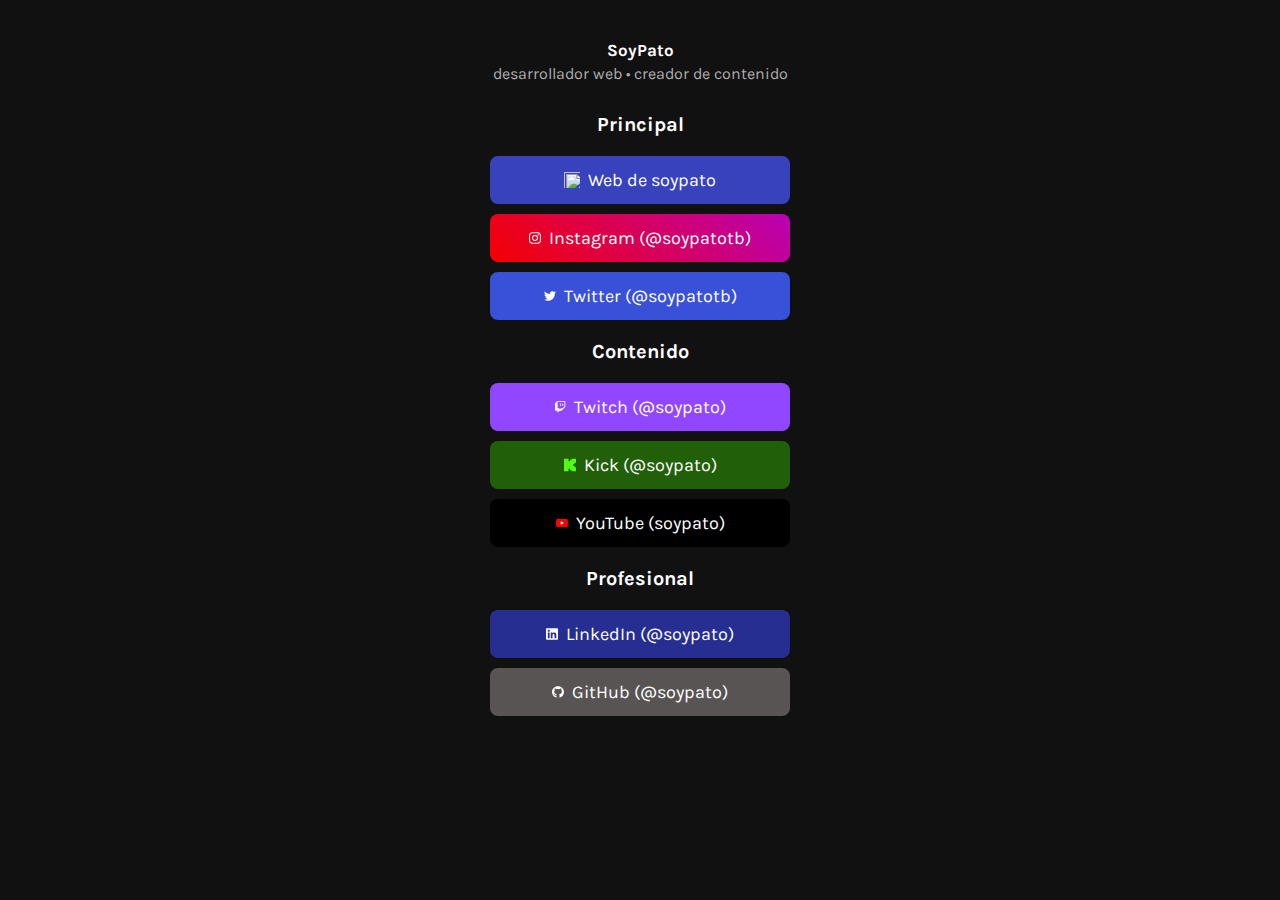
==== index.html @ 169050de "Merge branch 'main' into devPato" ====
<head>
   <meta charset="UTF-8">
   <meta http-equiv="X-UA-Compatible" content="IE=edge">
   <meta name="viewport" content="width=device-width, initial-scale=1.0">
   <link rel="icon" type="image/png" href="https://i.ibb.co/5KbJ92t/logo-soypato-small.png">
   <link rel="preconnect" href="https://fonts.googleapis.com">
   <link rel="preconnect" href="https://fonts.gstatic.com" crossorigin>
   <link href="https://fonts.googleapis.com/css2?family=Karla&display=swap" rel="stylesheet">
   <link rel="stylesheet" href="css/brands.css">
   <link rel="stylesheet" href="css/mobile.css">
   <link rel="stylesheet" href="css/tablet.css">
   <link rel="stylesheet" href="css/desktop.css">
   <meta name="description" content="Desarrollo, educación. Nunca parar de aprender, 18 años, Mar del Plata">
   <meta name="keywords" content="desarrollo web, programación, portfolio, aprendizaje, Argentina, front-end, HTML, CSS, JavaScript">
   <title>Patricio Tubio (soypato)</title>
</head>
<body>
   <main>
      <div class="disGrid">
         <div class="presentation">
            <img src="https://avatars.githubusercontent.com/u/77248407?s=400&u=fc155af948372209d550a574942c5b77787ea959&v=4" alt="">
            <a href="index.html">
               <h1>SoyPato</h1>
            </a>
            <p class="description">desarrollador web • creador de contenido</p>
         </div>
         <div class="gradient-redes">
         <h2>Principal</h2>
         <!-- Web -->
         <a class="button button-web" href="https://soypato.github.io/" target="_blank" rel="noopener">
            <img class="icon" src="https://i.ibb.co/5KbJ92t/logo-soypato-small.png" alt="Web Logo">Web de soypato</a>

        <!-- Instagram -->
        <a class="button button-instagram" href="https://www.instagram.com/soypatotb" target="_blank" rel="noopener">
            <img class="icon" src="images/icons/instagram.svg" alt="Instagram Logo">Instagram (@soypatotb)</a>

        <!-- Twitter -->
        <a class="button button-twit" href="https://www.twitter.com/soypatotb" target="_blank" rel="noopener">
         <img class="icon" src="images/icons/twitter.svg" alt="Twitter Logo">Twitter (@soypatotb)</a> 

        <h2>Contenido</h2>
        <!-- Twitch -->
        <a class="button button-twitch" href="https://www.twitch.tv/soypato" target="_blank" rel="noopener">
         <img class="icon" src="images/icons/twitch.svg" alt="Twitch Logo">Twitch (@soypato)</a>
        
         <!-- Kick -->
        <a class="button button-kick" href="https://www.kick.com/soypato" target="_blank" rel="noopener">
         <img class="icon" src="images/icons/kick.svg" alt="Twitch Logo">Kick (@soypato)</a>

         
        <!-- YouTube -->
        <a class="button button-yt" href="https://www.youtube.com/channel/UCUxA45rIKZcuRpy7NOw_0kg" target="_blank" rel="noopener">
         <img class="icon" src="images/icons/youtube.svg" alt="YouTube Logo">YouTube (soypato)</a>
         
         <h2>Profesional</h2>
        
         <!-- LinkedIn -->
         <a class="button button-linkedin" href="https://www.linkedin.com/in/soypato/" target="_blank" rel="noopener">
         <img class="icon" src="images/icons/linkedin.svg" alt="LinkedIn Logo">LinkedIn (@soypato)</a>

         <!-- GitHub -->
        <a class="button button-github" href="https://www.github.com/soypato" target="_blank" rel="noopener">
        <img class="icon" src="images/icons/github.svg" alt="GitHub Logo">GitHub (@soypato)</a>   
                

         <!-- Mastodon -->
         <!-- <a rel="me" class="button button-mastodon" href="https://mastodon.la/@soypato" target="_blank" rel="noopener"> -->
         <!-- <img class="icon" src="images/icons/mastodon.svg" alt="LinkedIn Logo">Mastodon (@soypato)</a> -->


        <!-- TikTok -->
        <!-- <a class="button button-tiktok" href="https://www.tiktok.com/@soypatotb" target="_blank" rel="noopener">
            <img class="icon" src="images/icons/tiktok.svg" alt="TikTok Logo">TikTok</a> -->

        <!-- Discord -->
        <!-- <a class="button button-discord" href="https://discord.com/invite/heZwzt7F9V" target="_blank" rel="noopener">
            <img class="icon" src="images/icons/discord.svg" alt="Discord Logo">Comunidad de Discord</a> -->


         </div>

      </div>
   </main>
</body>
---- css/brands.css ----
.button,button {
  text-align: center;
  width: 30rem;
  font-size: 1.8rem;
  line-height: 48px;
  border-radius: 8px;
  cursor: pointer
}

.button:focus,button:hover {
  color: #333;
  border-color: #888;
  outline: 0
}

.button.button-primary {
  color: #fff;
  filter: brightness(90%)
}

.button.button-primary:focus,.button.button-primary:hover {
  color: #fff;
  filter: brightness(90%)
}

.icon {
  padding: 0 8px 3.5px 0;
  vertical-align: middle;
  width: 20px;
  height: 20px
}

.button.button-default:focus,.button.button-default:hover,.button.button-discord:focus,.button.button-discord:hover,.button.button-github:focus,.button.button-github:hover,.button.button-instagram:focus,.button.button-instagram:hover,.button.button-linkedin:focus,.button.button-linkedin:hover,.button.button-paypal:focus,.button.button-paypal:hover,.button.button-tiktok:focus,.button.button-tiktok:hover,.button.button-twit:focus,.button.button-twit:hover,.button.button-twitch:focus,.button.button-twitch:hover,.button.button-web:focus,.button.button-web:hover,.button.button-yt:focus,.button.button-yt:hover,.mercadopago-button:focus,.mercadopago-button:hover {
  filter: brightness(90%)
}

.mercadopago-button {
  color: #000;
  background-color: #009ee3
}

.mercadopago-logo {
  width: 3.1rem
}

.button.button-paypal {
  color: #fff;
  background-color: #003087
}

.button.button-discord {
  color: #fff;
  background-color: #5865f2
}

.button.button-linkedin {
  color: #fff;
  background-color: #272e92
}

.button.button-instagram {
  color: #fff;
  background-image: linear-gradient(-135deg,#b900b4,#f50000)
}

.button.button-tiktok {
  color: #fff;
  background-color: #000
}

.button.button-twitch {
  color: #fff;
  background-color: #9146ff
}

.button.button-twit {
  color: #fff;
  background-color: #3951d8
}

.button.button-web {
  color: #fff;
  background-color: #3742bc
}

.button-web>img {
  width: 2.4rem
}

.button.button-yt {
  color: #fff;
  background-color: #000
}

.button.button-github {
  background-color: #585454;
  color: #fff
}

.button.button-kick {
  background-color:#216009;
  color: #fff
}
.button.button-kick:hover {
  filter: brightness(90%);
}
---- css/mobile.css ----
* {
  margin: 0;
  padding: 0;
  box-sizing: border-box;
}

html {
  font-size: 62.5%;
}

/* :root {
  --first-color: ;
  --accent-color: ;
  --third-color: ;
} */

@media (min-width: 200px) {
  body {
    font-family: 'Karla', sans-serif;
    background-color: #111;
    color: #fff;
  }
  a {
    text-decoration: none;
  }
  main {
    z-index: 20;
  }
  .disGrid {
    grid-area: 1 / 2;
  }
  .presentation{
    margin-top: 3rem;
  }
  .presentation > img {
    max-width: 9.5rem;
    display: block;
    margin: auto;
    border-radius: 10rem;
    margin-top: 2rem;
    box-shadow: rgba(0, 0, 0, 0.2) 0px 8px 24px;

  }
  h1 {
    margin: 1rem 0 .4rem 0;
    text-align: center;
    font-size: 1.7rem;
    color: #fff;
  }
  .description {
    font-size: 1.6em;
    text-align: center;
    color: rgb(175, 173, 173);
    margin-bottom: 2rem;
  }
  
  h2 {
    padding: 1rem 0 1rem 0;
    font-size: 2rem;
    text-align: center;

  }
  .titleRed {
    font-size: 1.4rem;
    text-align: center;
    border-radius: 0.3rem;
    padding: 1.8rem 2rem;
    margin: 1rem 0;
    background-color: #000000a5;
    color: #fff;
    
  }
  .titleRed:hover {
    background-color: #fff;
    transition: 0.1s;
    color: #000;
  }
  .titleRed a {
    color: #fff;
  }
  .titleRed p {
    color: #fff;
  }
  .titleRed p:hover {
    color: #000;
  }
  .titleRed a:hover {
    color: #000;
  }
  .gradient-redes{
    display: grid;
    grid-gap: 1rem;
    justify-content: space-around;
    margin-bottom: 2rem;
  }
  footer {
    margin: 2rem 0;
    text-align: center;
    font-size: 1.3rem;
  }
}
---- css/tablet.css ----
@media (min-width: 768px) {

    .navbar{
       padding: 1.4rem 3rem; 
    }
    .middleGrid{
        display: grid;
        grid-template-columns: 1fr 3fr 1fr;
    }
    #formDollar{
        grid-area: 1 / 2;
    }

    .gridGallery{
        grid-template-columns: repeat(auto-fit, minmax(20rem, 1fr));
    }
}
---- css/desktop.css ----
@media (min-width: 1024px) {
    section {
         grid-template-columns: .8fr 2fr .8fr;
    }
    .linkDescription{
        grid-template-columns: 1fr 3fr 1fr;
    }
    .results span, .results p{
        font-size: 1.8rem;
    }
}
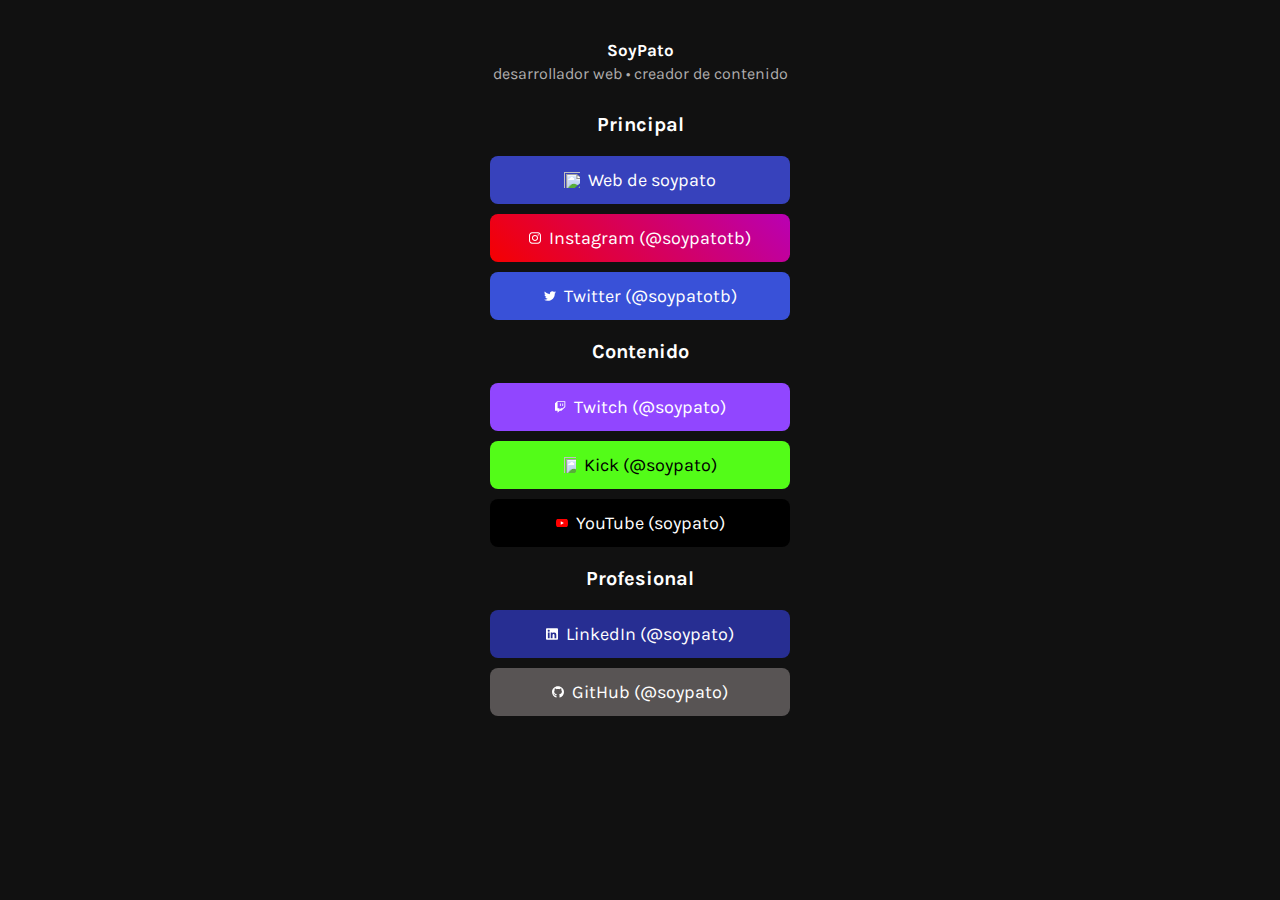
==== commit 2ededd67: "fix Kick colors" ====
--- a/index.html
+++ b/index.html
@@ -45,7 +45,7 @@
         
          <!-- Kick -->
         <a class="button button-kick" href="https://www.kick.com/soypato" target="_blank" rel="noopener">
-         <img class="icon" src="images/icons/kick.svg" alt="Twitch Logo">Kick (@soypato)</a>
+         <img class="icon" src="images/icons/kick-alt.svg" alt="Twitch Logo">Kick (@soypato)</a>
 
          
         <!-- YouTube -->
--- a/css/brands.css
+++ b/css/brands.css
@@ -98,8 +98,8 @@
 }
 
 .button.button-kick {
-  background-color:#216009;
-  color: #fff
+  background-color:#53fc18;
+  color:  #000;
 }
 .button.button-kick:hover {
   filter: brightness(90%);
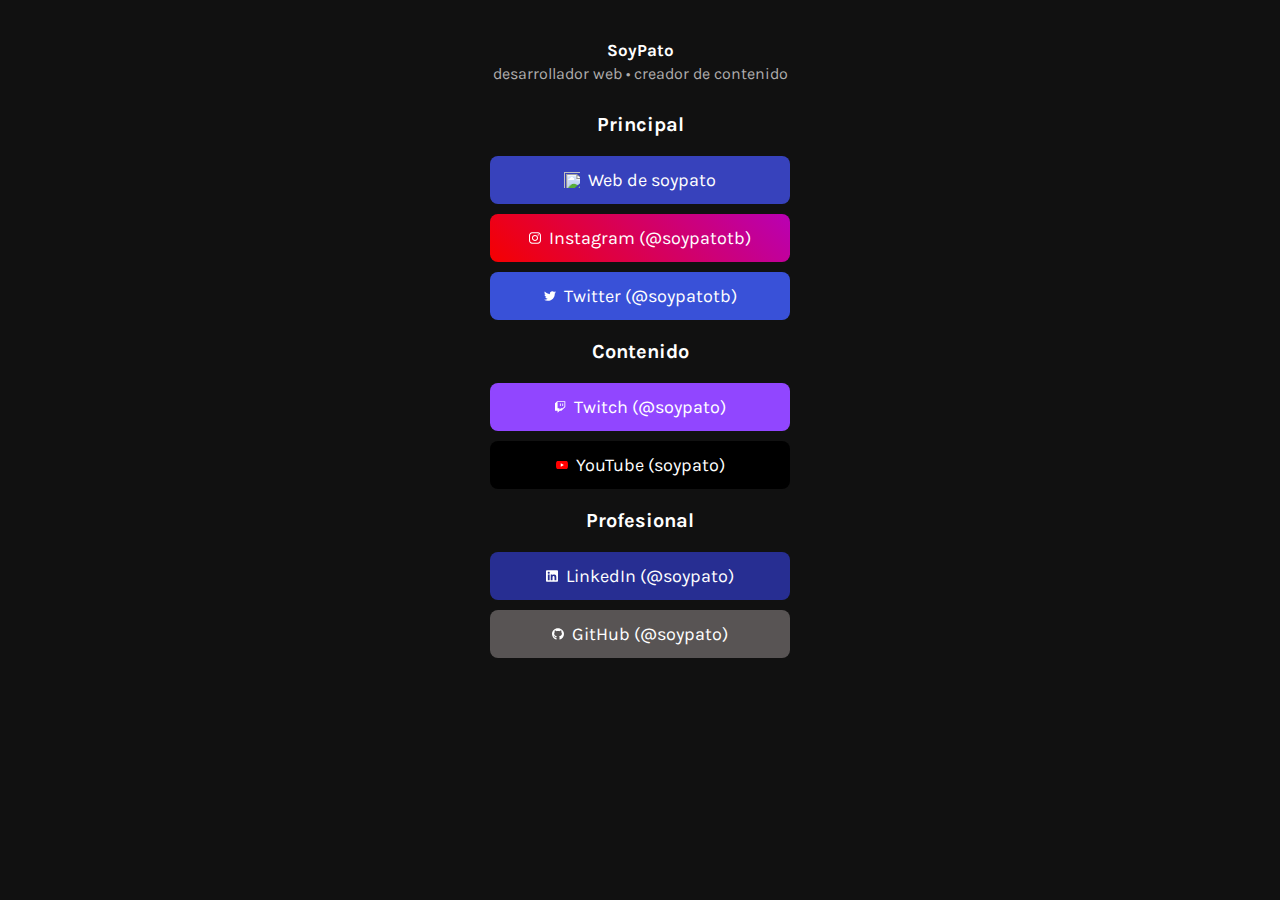
==== commit 9e981590: "comm kick" ====
--- a/index.html
+++ b/index.html
@@ -42,12 +42,7 @@
         <!-- Twitch -->
         <a class="button button-twitch" href="https://www.twitch.tv/soypato" target="_blank" rel="noopener">
          <img class="icon" src="images/icons/twitch.svg" alt="Twitch Logo">Twitch (@soypato)</a>
-        
-         <!-- Kick -->
-        <a class="button button-kick" href="https://www.kick.com/soypato" target="_blank" rel="noopener">
-         <img class="icon" src="images/icons/kick-alt.svg" alt="Twitch Logo">Kick (@soypato)</a>
-
-         
+                 
         <!-- YouTube -->
         <a class="button button-yt" href="https://www.youtube.com/channel/UCUxA45rIKZcuRpy7NOw_0kg" target="_blank" rel="noopener">
          <img class="icon" src="images/icons/youtube.svg" alt="YouTube Logo">YouTube (soypato)</a>
@@ -67,7 +62,10 @@
          <!-- <a rel="me" class="button button-mastodon" href="https://mastodon.la/@soypato" target="_blank" rel="noopener"> -->
          <!-- <img class="icon" src="images/icons/mastodon.svg" alt="LinkedIn Logo">Mastodon (@soypato)</a> -->
 
-
+         <!-- Kick -->
+        <!-- <a class="button button-kick" href="https://www.kick.com/soypato" target="_blank" rel="noopener"> -->
+        <!--  <img class="icon" src="images/icons/kick-alt.svg" alt="Twitch Logo">Kick (@soypato)</a> -->
+      
         <!-- TikTok -->
         <!-- <a class="button button-tiktok" href="https://www.tiktok.com/@soypatotb" target="_blank" rel="noopener">
             <img class="icon" src="images/icons/tiktok.svg" alt="TikTok Logo">TikTok</a> -->
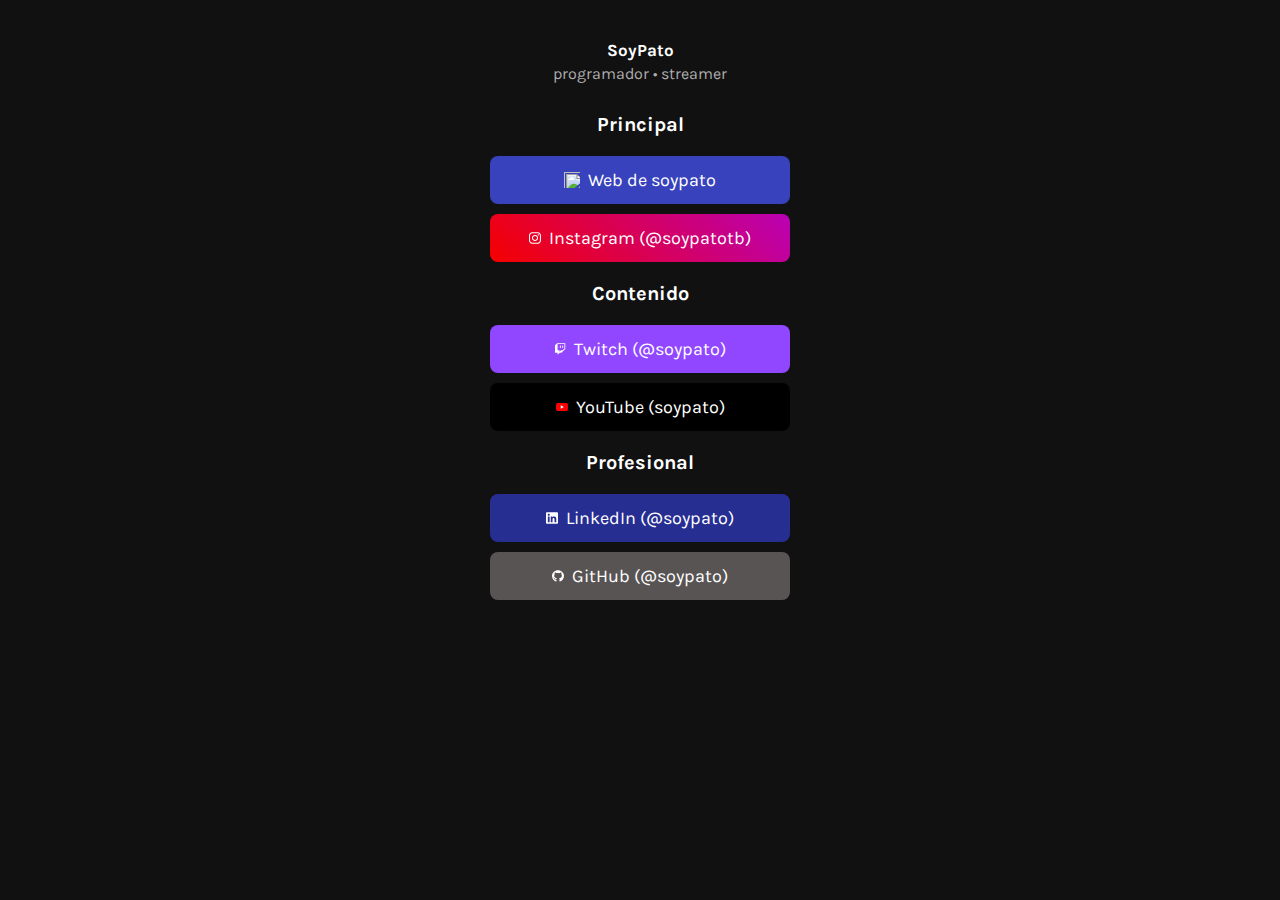
==== commit 02889032: "modify desc" ====
--- a/index.html
+++ b/index.html
@@ -6,11 +6,12 @@
    <link rel="preconnect" href="https://fonts.googleapis.com">
    <link rel="preconnect" href="https://fonts.gstatic.com" crossorigin>
    <link href="https://fonts.googleapis.com/css2?family=Karla&display=swap" rel="stylesheet">
+   <link rel="icon" type="image/png" href="https://raw.githubusercontent.com/soypato/soypato.github.io/main/img/favicon.webp">
    <link rel="stylesheet" href="css/brands.css">
    <link rel="stylesheet" href="css/mobile.css">
    <link rel="stylesheet" href="css/tablet.css">
    <link rel="stylesheet" href="css/desktop.css">
-   <meta name="description" content="Desarrollo, educación. Nunca parar de aprender, 18 años, Mar del Plata">
+   <meta name="description" content="Desarrollo, educación. Nunca parar de aprender, 21 años, Mar del Plata">
    <meta name="keywords" content="desarrollo web, programación, portfolio, aprendizaje, Argentina, front-end, HTML, CSS, JavaScript">
    <title>Patricio Tubio (soypato)</title>
 </head>
@@ -18,25 +19,23 @@
    <main>
       <div class="disGrid">
          <div class="presentation">
+            <!-- WEBP FORMAT -->
             <img src="https://avatars.githubusercontent.com/u/77248407?s=400&u=fc155af948372209d550a574942c5b77787ea959&v=4" alt="">
             <a href="index.html">
                <h1>SoyPato</h1>
             </a>
-            <p class="description">desarrollador web • creador de contenido</p>
+            <p class="description">programador • streamer</p>
          </div>
          <div class="gradient-redes">
          <h2>Principal</h2>
          <!-- Web -->
          <a class="button button-web" href="https://soypato.github.io/" target="_blank" rel="noopener">
-            <img class="icon" src="https://i.ibb.co/5KbJ92t/logo-soypato-small.png" alt="Web Logo">Web de soypato</a>
+            <img class="icon" src="https://raw.githubusercontent.com/soypato/soypato.github.io/main/img/favicon.webp" alt="Web Logo">Web de soypato</a>
 
         <!-- Instagram -->
         <a class="button button-instagram" href="https://www.instagram.com/soypatotb" target="_blank" rel="noopener">
             <img class="icon" src="images/icons/instagram.svg" alt="Instagram Logo">Instagram (@soypatotb)</a>
 
-        <!-- Twitter -->
-        <a class="button button-twit" href="https://www.twitter.com/soypatotb" target="_blank" rel="noopener">
-         <img class="icon" src="images/icons/twitter.svg" alt="Twitter Logo">Twitter (@soypatotb)</a> 
 
         <h2>Contenido</h2>
         <!-- Twitch -->
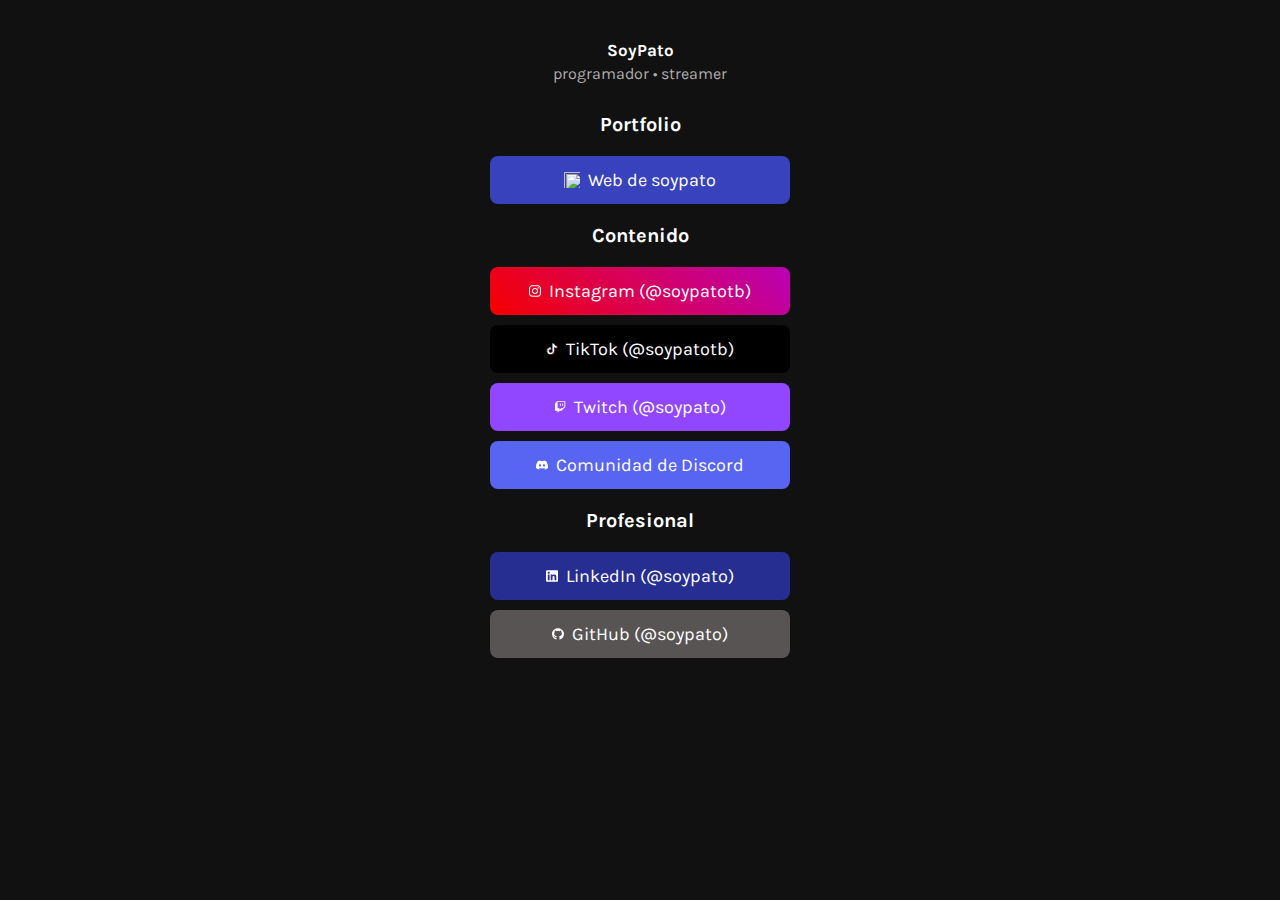
==== commit 833040aa: "Update favicon and rearrange buttons" ====
--- a/index.html
+++ b/index.html
@@ -6,76 +6,86 @@
    <link rel="preconnect" href="https://fonts.googleapis.com">
    <link rel="preconnect" href="https://fonts.gstatic.com" crossorigin>
    <link href="https://fonts.googleapis.com/css2?family=Karla&display=swap" rel="stylesheet">
-   <link rel="icon" type="image/png" href="https://raw.githubusercontent.com/soypato/soypato.github.io/main/img/favicon.webp">
+   <link rel="icon" type="image/png"
+      href="https://raw.githubusercontent.com/soypato/soypato.github.io/main/img/favicon.webp">
    <link rel="stylesheet" href="css/brands.css">
    <link rel="stylesheet" href="css/mobile.css">
    <link rel="stylesheet" href="css/tablet.css">
    <link rel="stylesheet" href="css/desktop.css">
    <meta name="description" content="Desarrollo, educación. Nunca parar de aprender, 21 años, Mar del Plata">
-   <meta name="keywords" content="desarrollo web, programación, portfolio, aprendizaje, Argentina, front-end, HTML, CSS, JavaScript">
+   <meta name="keywords"
+      content="desarrollo web, programación, portfolio, aprendizaje, Argentina, front-end, HTML, CSS, JavaScript">
    <title>Patricio Tubio (soypato)</title>
 </head>
+
 <body>
    <main>
       <div class="disGrid">
          <div class="presentation">
             <!-- WEBP FORMAT -->
-            <img src="https://avatars.githubusercontent.com/u/77248407?s=400&u=fc155af948372209d550a574942c5b77787ea959&v=4" alt="">
+            <img
+               src="https://avatars.githubusercontent.com/u/77248407?s=400&u=fc155af948372209d550a574942c5b77787ea959&v=4"
+               alt="">
             <a href="index.html">
                <h1>SoyPato</h1>
             </a>
             <p class="description">programador • streamer</p>
          </div>
          <div class="gradient-redes">
-         <h2>Principal</h2>
-         <!-- Web -->
-         <a class="button button-web" href="https://soypato.github.io/" target="_blank" rel="noopener">
-            <img class="icon" src="https://raw.githubusercontent.com/soypato/soypato.github.io/main/img/favicon.webp" alt="Web Logo">Web de soypato</a>
-
-        <!-- Instagram -->
-        <a class="button button-instagram" href="https://www.instagram.com/soypatotb" target="_blank" rel="noopener">
-            <img class="icon" src="images/icons/instagram.svg" alt="Instagram Logo">Instagram (@soypatotb)</a>
+            <h2>Portfolio</h2>
+            <!-- Web -->
+            <a class="button button-web" href="https://soypato.github.io/" target="_blank" rel="noopener">
+               <img class="icon" src="https://raw.githubusercontent.com/soypato/soypato.github.io/main/img/favicon.webp"
+                  alt="Web Logo">Web de soypato</a>
 
 
-        <h2>Contenido</h2>
-        <!-- Twitch -->
-        <a class="button button-twitch" href="https://www.twitch.tv/soypato" target="_blank" rel="noopener">
-         <img class="icon" src="images/icons/twitch.svg" alt="Twitch Logo">Twitch (@soypato)</a>
-                 
-        <!-- YouTube -->
-        <a class="button button-yt" href="https://www.youtube.com/channel/UCUxA45rIKZcuRpy7NOw_0kg" target="_blank" rel="noopener">
-         <img class="icon" src="images/icons/youtube.svg" alt="YouTube Logo">YouTube (soypato)</a>
-         
-         <h2>Profesional</h2>
-        
-         <!-- LinkedIn -->
-         <a class="button button-linkedin" href="https://www.linkedin.com/in/soypato/" target="_blank" rel="noopener">
-         <img class="icon" src="images/icons/linkedin.svg" alt="LinkedIn Logo">LinkedIn (@soypato)</a>
 
-         <!-- GitHub -->
-        <a class="button button-github" href="https://www.github.com/soypato" target="_blank" rel="noopener">
-        <img class="icon" src="images/icons/github.svg" alt="GitHub Logo">GitHub (@soypato)</a>   
-                
+            <h2>Contenido</h2>
 
-         <!-- Mastodon -->
-         <!-- <a rel="me" class="button button-mastodon" href="https://mastodon.la/@soypato" target="_blank" rel="noopener"> -->
-         <!-- <img class="icon" src="images/icons/mastodon.svg" alt="LinkedIn Logo">Mastodon (@soypato)</a> -->
+            <!-- Instagram -->
+            <a class="button button-instagram" href="https://www.instagram.com/soypatotb" target="_blank"
+               rel="noopener">
+               <img class="icon" src="images/icons/instagram.svg" alt="Instagram Logo">Instagram (@soypatotb)</a>
+            <!-- TikTok -->
+            <a class="button button-tiktok" href="https://www.tiktok.com/@soypatotb" target="_blank" rel="noopener">
+               <img class="icon" src="images/icons/tiktok.svg" alt="TikTok Logo">TikTok (@soypatotb)</a>
+            <!-- Twitch -->
+            <a class="button button-twitch" href="https://www.twitch.tv/soypato" target="_blank" rel="noopener">
+               <img class="icon" src="images/icons/twitch.svg" alt="Twitch Logo">Twitch (@soypato)</a>
 
-         <!-- Kick -->
-        <!-- <a class="button button-kick" href="https://www.kick.com/soypato" target="_blank" rel="noopener"> -->
-        <!--  <img class="icon" src="images/icons/kick-alt.svg" alt="Twitch Logo">Kick (@soypato)</a> -->
-      
-        <!-- TikTok -->
-        <!-- <a class="button button-tiktok" href="https://www.tiktok.com/@soypatotb" target="_blank" rel="noopener">
-            <img class="icon" src="images/icons/tiktok.svg" alt="TikTok Logo">TikTok</a> -->
+            <!-- YouTube -->
+            <!-- <a class="button button-yt" href="https://www.youtube.com/channel/UCUxA45rIKZcuRpy7NOw_0kg" target="_blank" rel="noopener">
+                  <img class="icon" src="images/icons/youtube.svg" alt="YouTube Logo">YouTube (soypato)</a>
+               -->
 
-        <!-- Discord -->
-        <!-- <a class="button button-discord" href="https://discord.com/invite/heZwzt7F9V" target="_blank" rel="noopener">
-            <img class="icon" src="images/icons/discord.svg" alt="Discord Logo">Comunidad de Discord</a> -->
+            <!-- Discord -->
+            <a class="button button-discord" href="https://discord.com/invite/heZwzt7F9V" target="_blank"
+               rel="noopener">
+               <img class="icon" src="images/icons/discord.svg" alt="Discord Logo">Comunidad de Discord</a>
+            <h2>Profesional</h2>
+
+            <!-- LinkedIn -->
+            <a class="button button-linkedin" href="https://www.linkedin.com/in/soypato/" target="_blank"
+               rel="noopener">
+               <img class="icon" src="images/icons/linkedin.svg" alt="LinkedIn Logo">LinkedIn (@soypato)</a>
+
+            <!-- GitHub -->
+            <a class="button button-github" href="https://www.github.com/soypato" target="_blank" rel="noopener">
+               <img class="icon" src="images/icons/github.svg" alt="GitHub Logo">GitHub (@soypato)</a>
+
+
+            <!-- Mastodon -->
+            <!-- <a rel="me" class="button button-mastodon" href="https://mastodon.la/@soypato" target="_blank" rel="noopener"> -->
+            <!-- <img class="icon" src="images/icons/mastodon.svg" alt="LinkedIn Logo">Mastodon (@soypato)</a> -->
+
+            <!-- Kick -->
+            <!-- <a class="button button-kick" href="https://www.kick.com/soypato" target="_blank" rel="noopener"> -->
+            <!--  <img class="icon" src="images/icons/kick-alt.svg" alt="Twitch Logo">Kick (@soypato)</a> -->
+
 
 
          </div>
 
       </div>
    </main>
-</body>
+</body>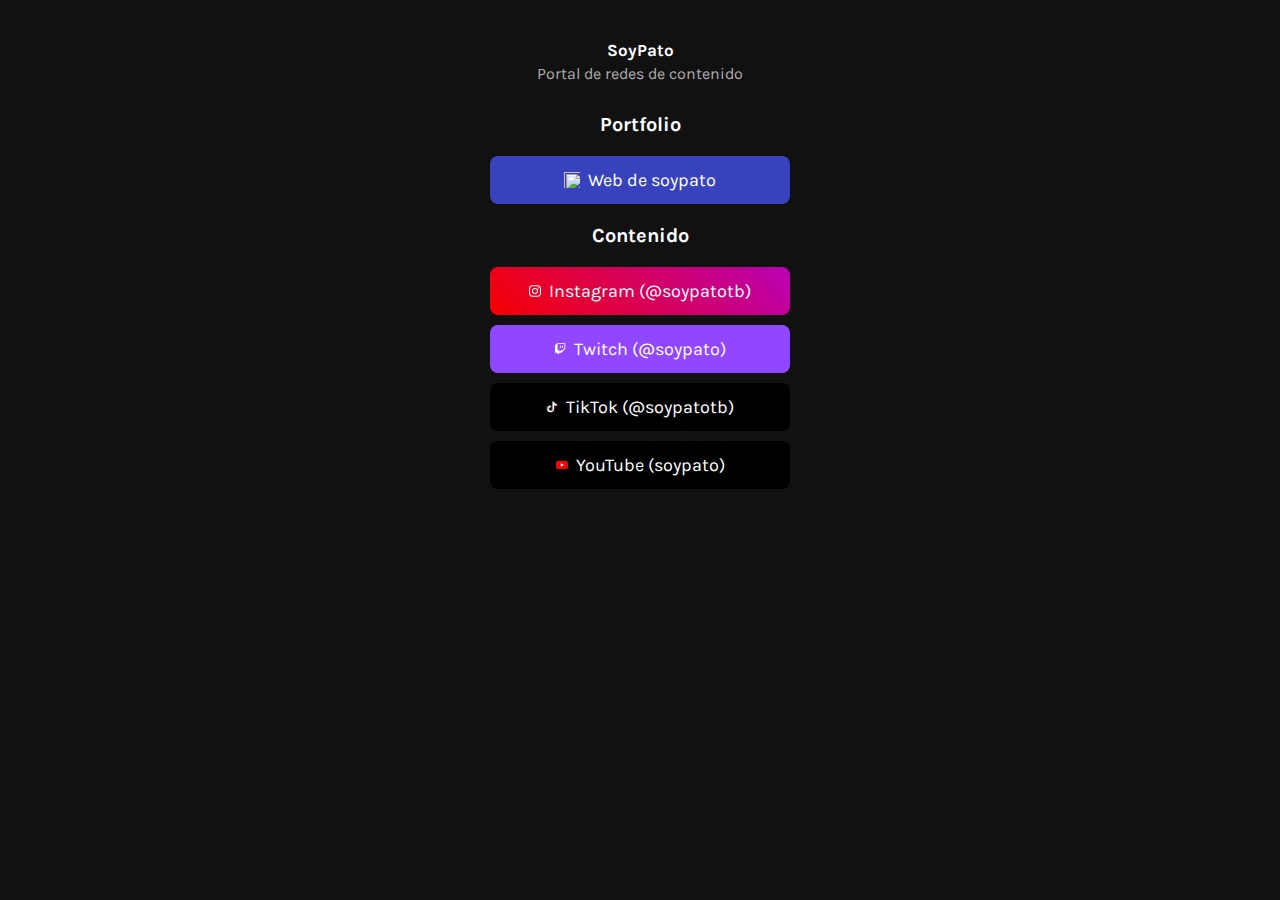
==== commit a5991618: "Update social media links in index.html" ====
--- a/index.html
+++ b/index.html
@@ -29,7 +29,7 @@
             <a href="index.html">
                <h1>SoyPato</h1>
             </a>
-            <p class="description">programador • streamer</p>
+            <p class="description">Portal de redes de contenido</p>
          </div>
          <div class="gradient-redes">
             <h2>Portfolio</h2>
@@ -46,32 +46,31 @@
             <a class="button button-instagram" href="https://www.instagram.com/soypatotb" target="_blank"
                rel="noopener">
                <img class="icon" src="images/icons/instagram.svg" alt="Instagram Logo">Instagram (@soypatotb)</a>
+            <!-- Twitch -->
+            <a class="button button-twitch" href="https://www.twitch.tv/soypato" target="_blank" rel="noopener">
+               <img class="icon" src="images/icons/twitch.svg" alt="Twitch Logo">Twitch (@soypato)</a>
             <!-- TikTok -->
             <a class="button button-tiktok" href="https://www.tiktok.com/@soypatotb" target="_blank" rel="noopener">
                <img class="icon" src="images/icons/tiktok.svg" alt="TikTok Logo">TikTok (@soypatotb)</a>
-            <!-- Twitch -->
-            <a class="button button-twitch" href="https://www.twitch.tv/soypato" target="_blank" rel="noopener">
-               <img class="icon" src="images/icons/twitch.svg" alt="Twitch Logo">Twitch (@soypato)</a>
 
             <!-- YouTube -->
-            <!-- <a class="button button-yt" href="https://www.youtube.com/channel/UCUxA45rIKZcuRpy7NOw_0kg" target="_blank" rel="noopener">
+                <a class="button button-yt" href="https://www.youtube.com/@soypatotb" target="_blank" rel="noopener">
                   <img class="icon" src="images/icons/youtube.svg" alt="YouTube Logo">YouTube (soypato)</a>
-               -->
 
             <!-- Discord -->
-            <a class="button button-discord" href="https://discord.com/invite/heZwzt7F9V" target="_blank"
-               rel="noopener">
-               <img class="icon" src="images/icons/discord.svg" alt="Discord Logo">Comunidad de Discord</a>
-            <h2>Profesional</h2>
+            <!-- <a class="button button-discord" href="https://discord.com/invite/heZwzt7F9V" target="_blank" -->
+               <!-- rel="noopener"> -->
+               <!-- <img class="icon" src="images/icons/discord.svg" alt="Discord Logo">Comunidad de Discord</a> -->
+            <!-- <h2>Profesional</h2> -->
 
             <!-- LinkedIn -->
-            <a class="button button-linkedin" href="https://www.linkedin.com/in/soypato/" target="_blank"
-               rel="noopener">
-               <img class="icon" src="images/icons/linkedin.svg" alt="LinkedIn Logo">LinkedIn (@soypato)</a>
+            <!-- <a class="button button-linkedin" href="https://www.linkedin.com/in/soypato/" target="_blank" -->
+               <!-- rel="noopener"> -->
+               <!-- <img class="icon" src="images/icons/linkedin.svg" alt="LinkedIn Logo">LinkedIn (@soypato)</a> -->
 
             <!-- GitHub -->
-            <a class="button button-github" href="https://www.github.com/soypato" target="_blank" rel="noopener">
-               <img class="icon" src="images/icons/github.svg" alt="GitHub Logo">GitHub (@soypato)</a>
+            <!-- <a class="button button-github" href="https://www.github.com/soypato" target="_blank" rel="noopener"> -->
+            <!-- <img class="icon" src="images/icons/github.svg" alt="GitHub Logo">GitHub (@soypato)</a> -->
 
 
             <!-- Mastodon -->
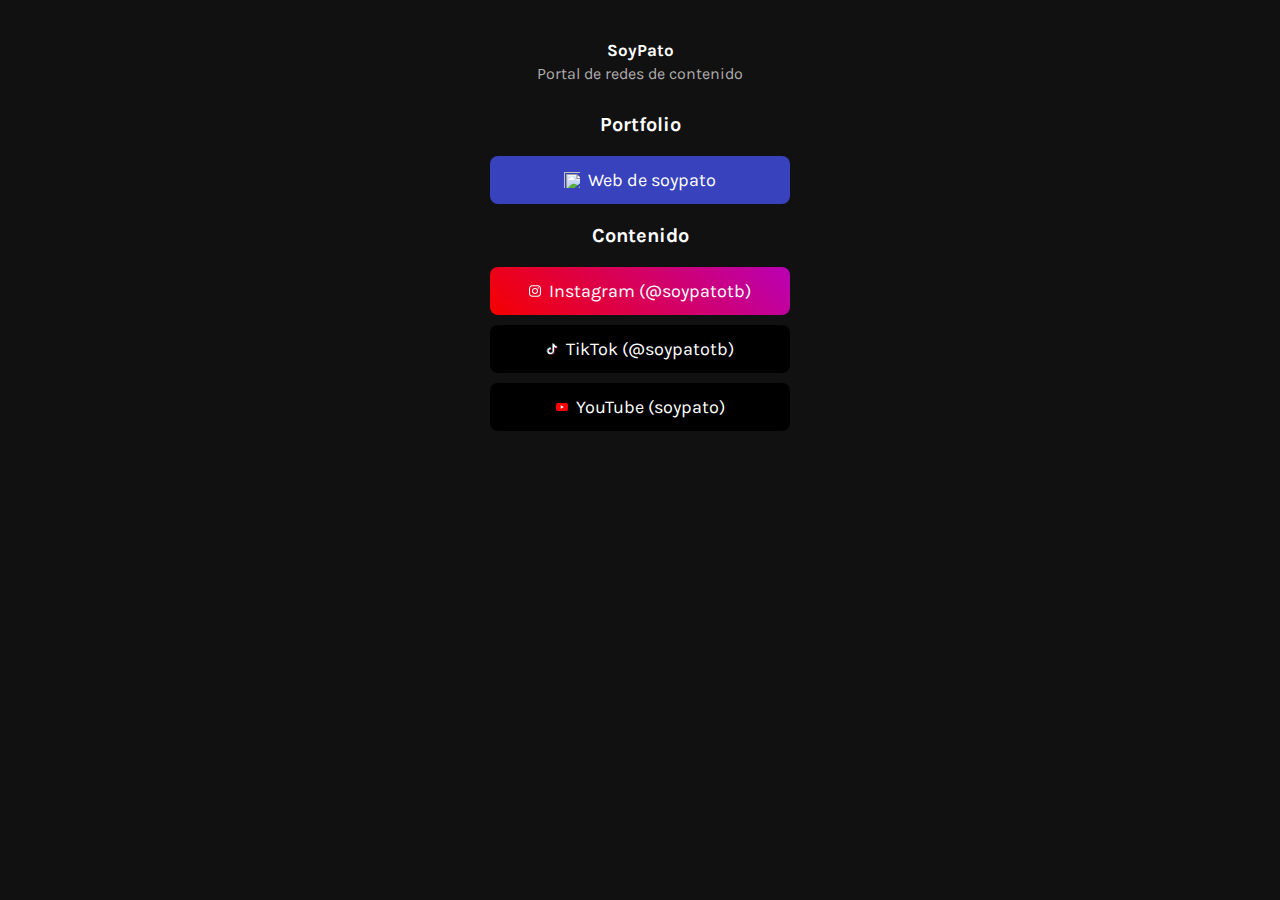
==== commit 1384f9eb: "remove twitch" ====
--- a/index.html
+++ b/index.html
@@ -46,16 +46,18 @@
             <a class="button button-instagram" href="https://www.instagram.com/soypatotb" target="_blank"
                rel="noopener">
                <img class="icon" src="images/icons/instagram.svg" alt="Instagram Logo">Instagram (@soypatotb)</a>
-            <!-- Twitch -->
-            <a class="button button-twitch" href="https://www.twitch.tv/soypato" target="_blank" rel="noopener">
-               <img class="icon" src="images/icons/twitch.svg" alt="Twitch Logo">Twitch (@soypato)</a>
+            
             <!-- TikTok -->
             <a class="button button-tiktok" href="https://www.tiktok.com/@soypatotb" target="_blank" rel="noopener">
-               <img class="icon" src="images/icons/tiktok.svg" alt="TikTok Logo">TikTok (@soypatotb)</a>
-
+            <img class="icon" src="images/icons/tiktok.svg" alt="TikTok Logo">TikTok (@soypatotb)</a>
+                  
             <!-- YouTube -->
-                <a class="button button-yt" href="https://www.youtube.com/@soypatotb" target="_blank" rel="noopener">
-                  <img class="icon" src="images/icons/youtube.svg" alt="YouTube Logo">YouTube (soypato)</a>
+            <a class="button button-yt" href="https://www.youtube.com/@soypatotb" target="_blank" rel="noopener">
+               <img class="icon" src="images/icons/youtube.svg" alt="YouTube Logo">YouTube (soypato)</a>
+               
+            <!-- Twitch -->
+            <!-- <a class="button button-twitch" href="https://www.twitch.tv/soypato" target="_blank" rel="noopener">
+               <img class="icon" src="images/icons/twitch.svg" alt="Twitch Logo">Twitch (@soypato)</a> -->
 
             <!-- Discord -->
             <!-- <a class="button button-discord" href="https://discord.com/invite/heZwzt7F9V" target="_blank" -->
@@ -72,14 +74,9 @@
             <!-- <a class="button button-github" href="https://www.github.com/soypato" target="_blank" rel="noopener"> -->
             <!-- <img class="icon" src="images/icons/github.svg" alt="GitHub Logo">GitHub (@soypato)</a> -->
 
-
-            <!-- Mastodon -->
-            <!-- <a rel="me" class="button button-mastodon" href="https://mastodon.la/@soypato" target="_blank" rel="noopener"> -->
-            <!-- <img class="icon" src="images/icons/mastodon.svg" alt="LinkedIn Logo">Mastodon (@soypato)</a> -->
-
             <!-- Kick -->
-            <!-- <a class="button button-kick" href="https://www.kick.com/soypato" target="_blank" rel="noopener"> -->
-            <!--  <img class="icon" src="images/icons/kick-alt.svg" alt="Twitch Logo">Kick (@soypato)</a> -->
+            <!-- <a class="button button-kick" href="https://www.kick.com/soypato" target="_blank" rel="noopener">
+             <img class="icon" src="images/icons/kick-alt.svg" alt="Twitch Logo">Kick (@soypato)</a> -->
 
 
 
